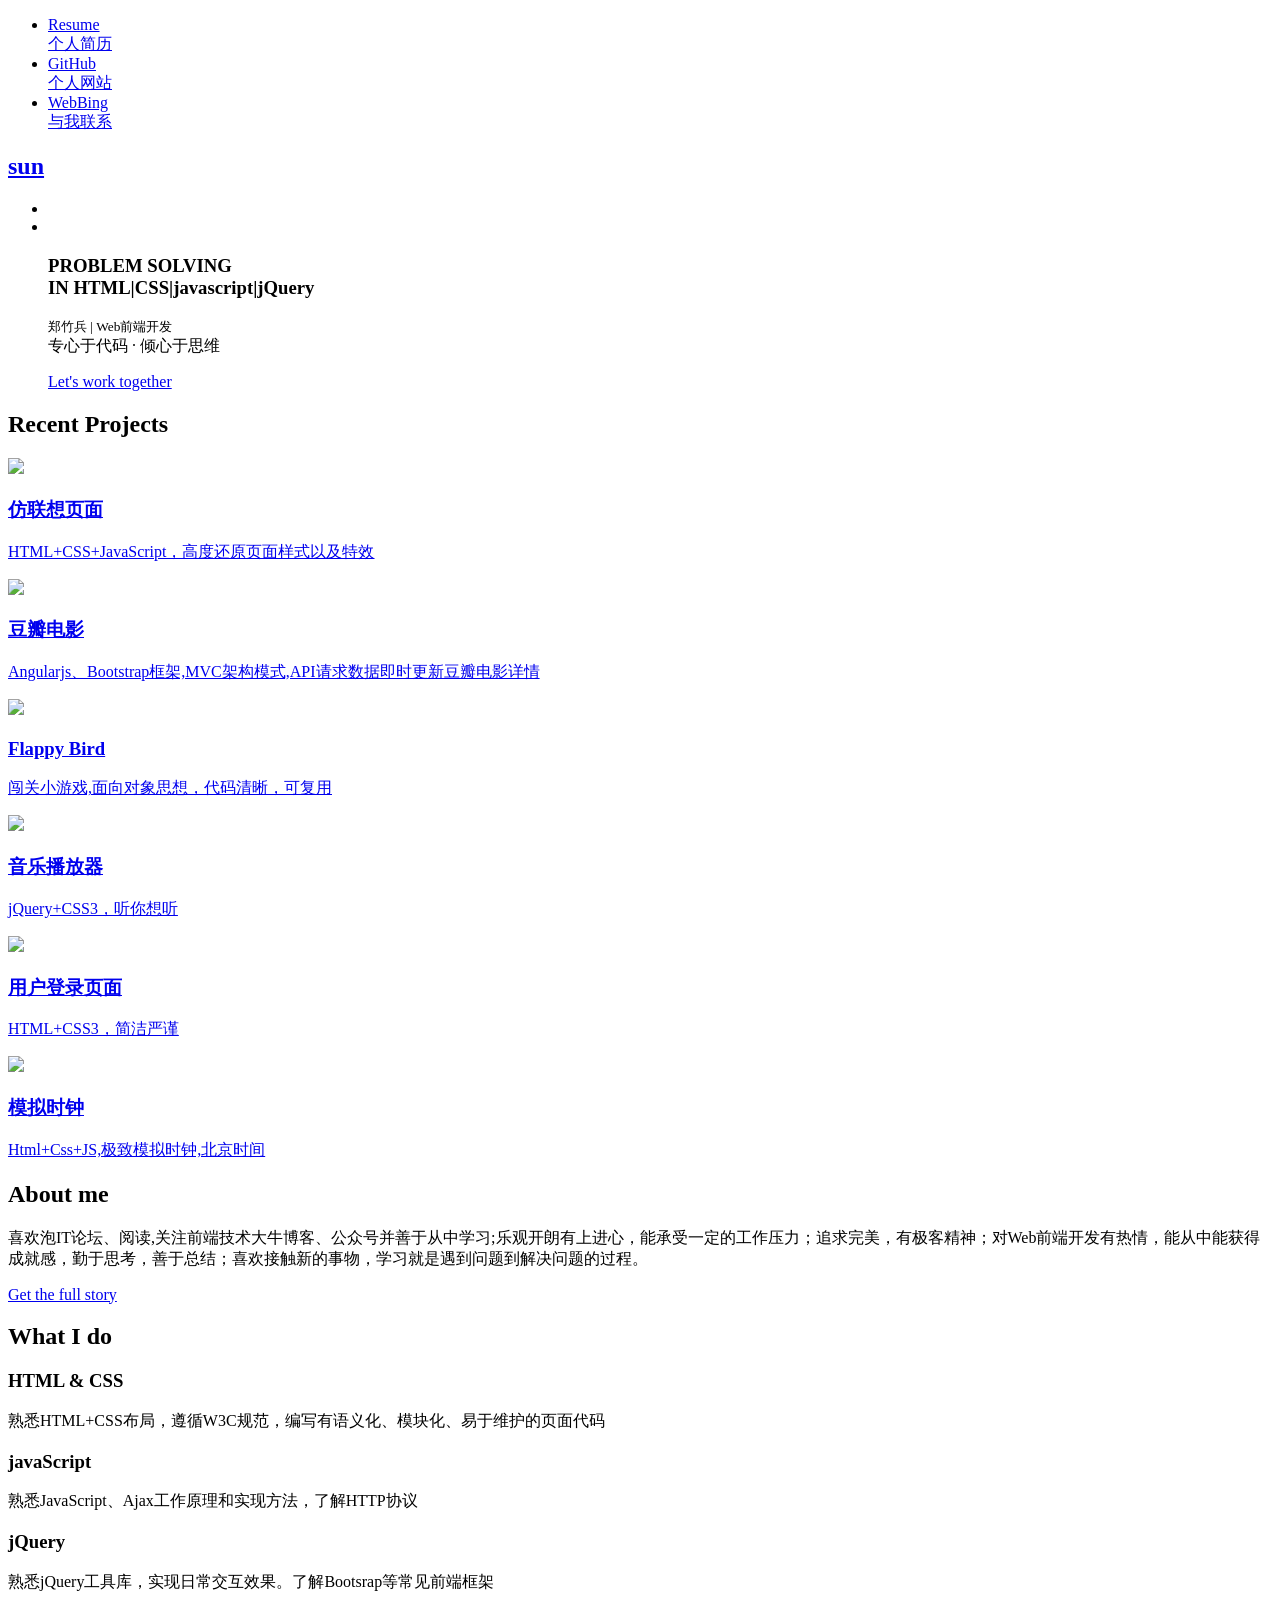
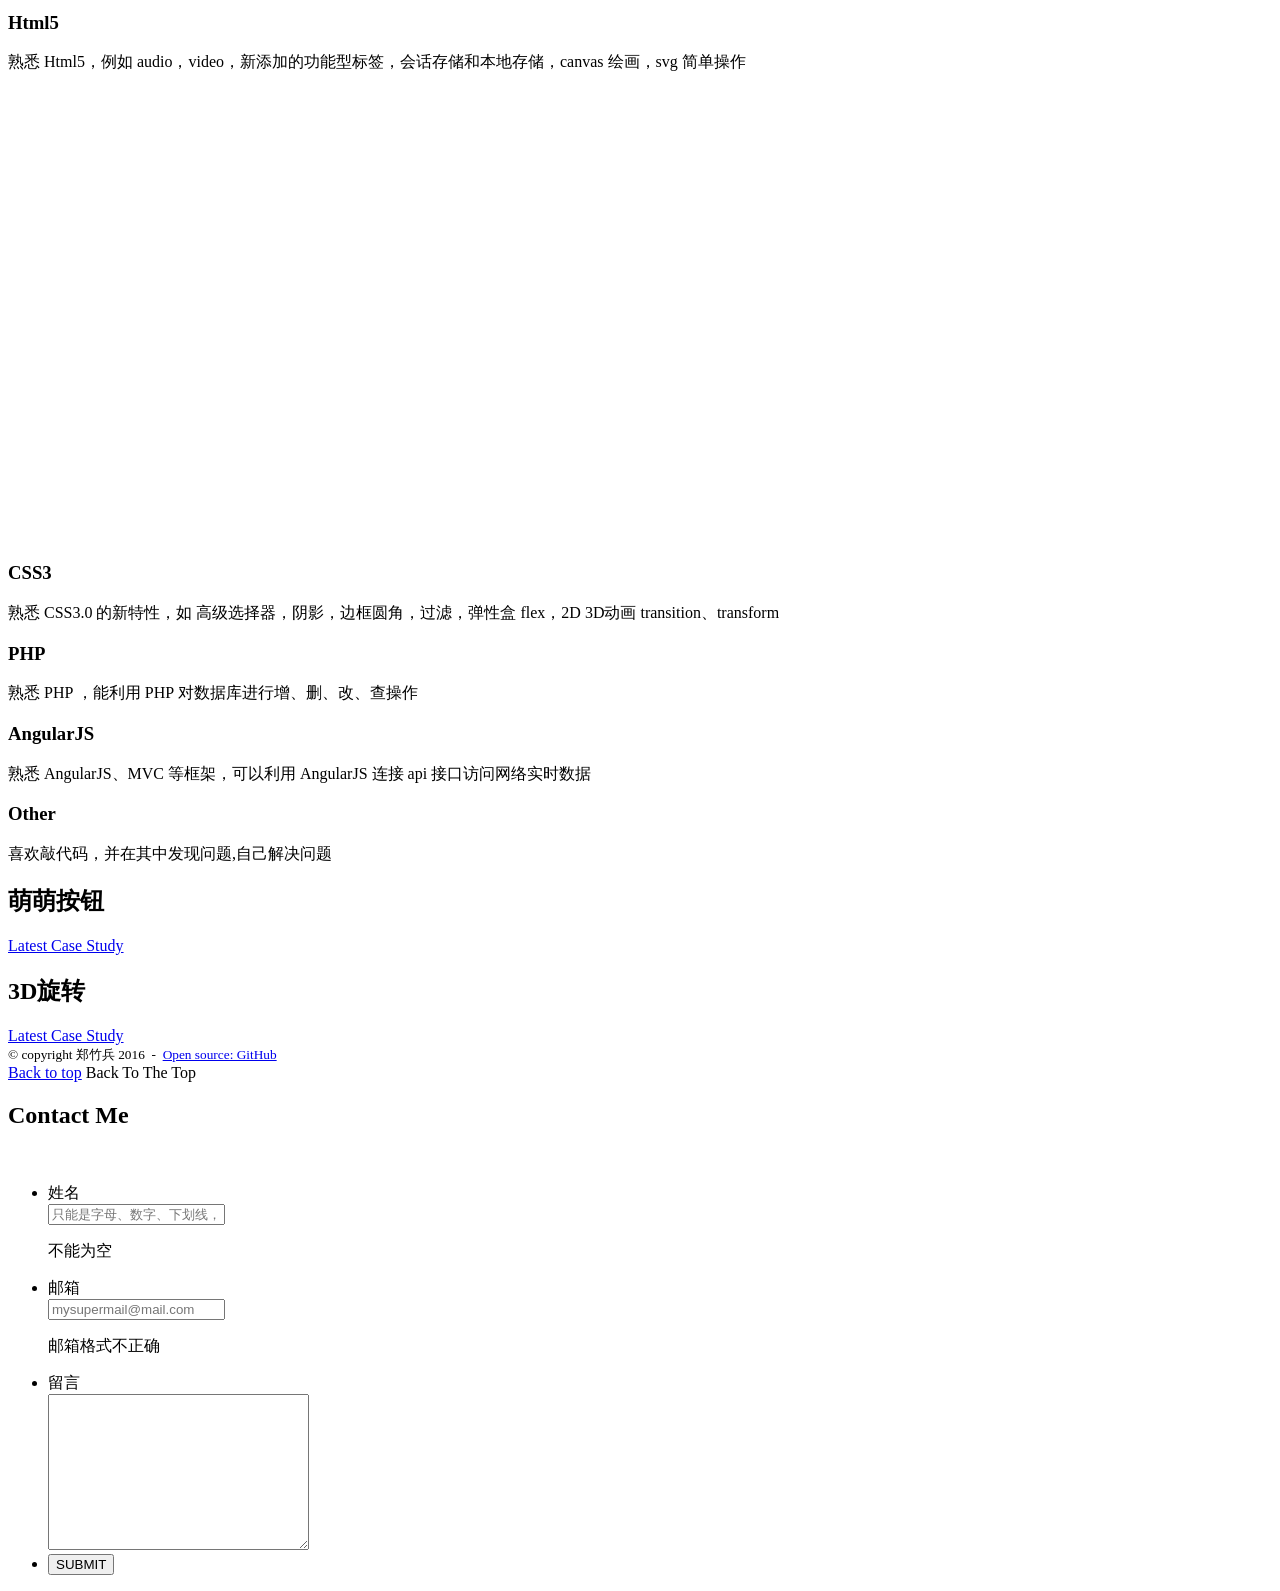
==== index.html @ d019186a "dd" ====
<!DOCTYPE html>
<html>
<head>
<meta charset="utf-8">
<meta http-equiv="X-UA-Compatible" content="IE=edge,chrome=1">
<meta name="viewport" content="width=device-width, initial-scale=1.0" />
<title>WebBing</title>
<link rel="icon" type="image/png" href="个人网页首页/images/favicon.png" />
<link rel="stylesheet" type="text/css" href="http://fonts.googleapis.com/css?family=Merriweather:400,700,300,300italic,900|Open+Sans:300italic,400italic,400,300,700)">
<link rel="stylesheet" type="text/css" href="//at.alicdn.com/t/font_1470554103_8496597.css">
<link rel="stylesheet" type="text/css" href="个人网页首页/css/reset.css">
<link rel="stylesheet" type="text/css" href="个人网页首页/css/common.css">
<link rel="stylesheet" type="text/css" href="个人网页首页/css/main.css">
<link rel="stylesheet" type="text/css" href="个人网页首页/css/wodry.css">
	<script src="个人网页首页/js/scripts/jquery-2.2.3.min.js"></script>
	<script type="text/javascript">
		$(function(){
			$(".top_ul li").mouseover(function(){
				$(this).children("div").addClass("selected");
			});
			$(".top_ul li").mouseout(function(){
				$(this).children("div").removeClass("selected");
			});
		});
	</script>
</head>
<body>
<header class="siteTop-wrapper" id="top-js">
	<nav class="clearfix">
		<ul class="top_ul">
			<li style="">
				<a href="网页简历/aresume.html" title="WebBing">Resume</a>
				<div style="">
					<a href="网页简历/aresume.html">个人简历</a>
					<img src="个人网页首页/images/k2.jpg" alt=""/>
				</div>
			</li>

			<li class="">
				<a href="https://github.com/webBing1993" title="Contact">GitHub</a>
				<div style="">
					<a href="https://github.com/webBing1993">个人网站</a>
					<img src="个人网页首页/images/k2.jpg" alt=""/>
				</div>
			</li>

			<li class="last">
				<a href="#" title="Contact">WebBing</a>
				<div style="">
					<a href="#">与我联系</a>
					<img src="个人网页首页/images/k2.jpg" alt=""/>
				</div>
			</li>
		</ul>
		<div class="control">
			<a href="#" target="_blank" class="logo buzz-out"><h1>sun</h1></a>
			<a id="nav-toggle" href="#"><span></span></a>
		</div>
	</nav>
</header>

<div class="siteHome-wrapper">
	<div style="position: relative;">
			<ul id="Change" >
				<li><img src="个人网页首页/images/banner-desktop.jpg" alt=""/></li>
				<li><img src="个人网页首页/images/banner-working.jpg" alt=""/></li>
				<section class="hero">
					<div class="wrapper clearfix">
						<article class="message">
							<h1>PROBLEM SOLVING<br>IN
			      <span class="flipup">
			          <span class="wodryRX">
			               HTML|CSS|javascript|jQuery
			          </span>
			      </span>
							</h1>
							<p><small class="name">郑竹兵 | Web前端开发</small><br/>专心于代码 · 倾心于思维</p>
							<a class="btn" href="#modal">Let's work together</a>
						</article>
					</div>
				</section>
			</ul>
	</div>
	<section class="projects" id="project">
		<div class="wrapper clearfix">
			<h2 class="ribbon">
				<span class="ribbon-content">Recent Projects</span>
			</h2>
			<article>
				<a href="仿联想商城/index.html" target="_blank">
					<img src="个人网页首页/images/1.png">
					<h3>仿联想页面</h3>
					<p>HTML+CSS+JavaScript，高度还原页面样式以及特效</p>
				</a>
			</article>
			<article>
				<a href="豆瓣电影/index.html" target="_blank" >
					<img src="个人网页首页/images/db.png">
					<h3>豆瓣电影</h3>
					<p>Angularjs、Bootstrap框架,MVC架构模式,API请求数据即时更新豆瓣电影详情</p>
				</a>		
			</article>
			<article>
				<a href="Flappy%20Bird/综合项目.html" target="_blank" >
					<img src="个人网页首页/images/4.png">
					<h3>Flappy Bird</h3>
					<p>闯关小游戏,面向对象思想，代码清晰，可复用</p>
				</a>
			</article>
			<article>
				<a href="音乐播放器/YYindex.html" target="_blank">
					<img src="个人网页首页/images/3.png">
					<h3>音乐播放器</h3>
					<p>jQuery+CSS3，听你想听</p>
				</a>
			</article>
			<article>
				<a href="登录框/login.html" target="_blank">
					<img src="个人网页首页/images/5-1.png">
					<h3>用户登录页面</h3>
					<p>HTML+CSS3，简洁严谨</p>
				</a>
			</article>
			<article>
				<a href="模拟时钟/模拟时钟.html" target="_blank">
					<img src="个人网页首页/images/5.png">
					<h3>模拟时钟</h3>
					<p>Html+Css+JS,极致模拟时钟,北京时间</p>
				</a>
			</article>
		</div>
	</section>
	<section class="bio">
		<div class="wrapper">
			<article>
				<div class="bio-content">
					<h2>About me</h2>
					<p>喜欢泡IT论坛、阅读,关注前端技术大牛博客、公众号并善于从中学习;乐观开朗有上进心，能承受一定的工作压力；追求完美，有极客精神；对Web前端开发有热情，能从中能获得成就感，勤于思考，善于总结；喜欢接触新的事物，学习就是遇到问题到解决问题的过程。</p>
					<a class="btn" href="网页简历/aresume.html" target="_blank">Get the full story</a>
				</div>
			</article>
		</div>
	</section>
	<section class="skillSet">
		<div class="wrapper">
			<div class="skillSet-inner clearfix">
				<h2 class="ribbon">
					<span class="ribbon-content">What I do</span>
				</h2>
				<article class="skill">
					<h3>HTML & CSS</h3>
					<p>熟悉HTML+CSS布局，遵循W3C规范，编写有语义化、模块化、易于维护的页面代码</p>
				</article>
				<article class="skill">
					<h3>javaScript</h3>
					<p>熟悉JavaScript、Ajax工作原理和实现方法，了解HTTP协议</p>
				</article>
				<article class="skill">
					<h3>jQuery</h3>
					<p>熟悉jQuery工具库，实现日常交互效果。了解Bootsrap等常见前端框架</p>
				</article>
				<article class="skill">
					<h3>Html5</h3>
					<p>熟悉 Html5，例如 audio，video，新添加的功能型标签，会话存储和本地存储，canvas 绘画，svg 简单操作</p>
				</article>
				<article style="height: 20px;margin-top: 450px"></article>
				<article class="skill">
					<h3>CSS3</h3>
					<p>熟悉 CSS3.0 的新特性，如 高级选择器，阴影，边框圆角，过滤，弹性盒 flex，2D 3D动画 transition、transform </p>
				</article>
				<article class="skill">
					<h3>PHP</h3>
					<p>熟悉 PHP ，能利用 PHP 对数据库进行增、删、改、查操作</p>
				</article>
				<article class="skill">
					<h3>AngularJS</h3>
					<p>熟悉 AngularJS、MVC 等框架，可以利用 AngularJS 连接 api 接口访问网络实时数据</p>
				</article>
				<article class="skill">
					<h3>Other</h3>
					<p>喜欢敲代码，并在其中发现问题,自己解决问题</p>
				</article>
			</div>
		</div>
	</section>
	<section class="latest">
		<div class="wrapper clearfix">
			<article class="blo">
				<div class="latest-content">
					<h2>萌萌按钮</h2>
					<a class=btn href="哔哩哔哩菜单按钮/index.html" target="_blank">Latest Case Study</a>
				</div>
			</article>
			<article class="foundry">
				<div class="latest-content">
					<h2>3D旋转</h2>
					<a class=btn href="3D旋转/3D旋转.html" target="_blank">Latest Case Study</a>
				</div>
			</article>
		</div>
	</section>
	<footer>
		<div class="wrapper">
			<div class="soc clearfix">
				<a class="github" target="_blank" href="#">
					<span class="per-iconfont icon-github" ></span>
				</a>
				<a class="shu" href="#" target="_blank"><span class="per-iconfont icon-shu"></span></a>
				<a class="email" href="#" target="_blank"><span class="per-iconfont icon-email"></span></a>
			</div>
			<small>
				© copyright 郑竹兵 2016 &nbsp;-&nbsp;
				<a href="#" target="_blank">Open source: GitHub </a>
			</small>
		</div>
	</footer>
	<div class="sub-footer tooltip-top" data-tooltip="Back to the Top">
    	<a href="#" class="back-to-top gotop-js">Back to top</a>
   		<span class="tip">Back To The Top</span>
  </div>
</div>

<script src="个人网页首页/js/scripts/jquery-2.2.3.min.js"></script>
<div class="modal-dialog" id="modal">
  <div class="cover"></div>
  <div class="modal-content">
    <div class="modal-head">
      <div class="close"></div>
      <h2 class="ribbon">
		 <span class="ribbon-content">Contact Me</span>
	  </h2>
      <img src="http://www.jesseshowalter.com/assets/images/icon-email.svg" alt="">
    </div>
    <div class="form-content">
      <form action="">
        <ul>
        <li class=heighterror>  
          <lable class=title for=name>姓名</lable>
          <div>
            <input type="text" class="panel" id=name name=name placeholder="只能是字母、数字、下划线，3-10个字符">
          </div>
          <p class="error">不能为空</p>
          </li>
       <li> 
          <lable class=title for=name>邮箱</lable>
          <div>
            <input type="password" class="panel" id=password name="password" placeholder="mysupermail@mail.com">
          </div>
          <p class="error">邮箱格式不正确</p>
       </li>
       <li>
        <lable class=title for=conment>留言</lable>
        <div>
          <textarea name="conment" class="panel" id="conment"  cols="30" rows="10"></textarea>
       </div>
       </li>
       <li>
        <input type="submit" class=formbtn value="SUBMIT">
       </li>
       </ul>
      </form>
  	</div>
  </div>
</div>
<script src="个人网页首页/js/wodry.js"></script>
<script src="个人网页首页/js/main.js"></script>

<script>
	$(function () {
		var liItems = $("#Change").children();
		var liLen = liItems.length;
		var count = 0;
		var Atimer = null;

//          定义图片切换函数(即改变透明度)
		function showImages(index){
			for(var i = 0; i < liLen - 1; i++){
				liItems[i].style.zIndex = 100 - i;
				liItems[i].style.opacity = '0';
			}
			liItems[index].style.zIndex = 100;
			liItems[index].style.opacity = '1';
		}
		showImages(0);
//          定义自动轮播函数
		function autoplay(){
			if(count % 2 == 0){
				count = 0;
			}
			showImages(count);
			count++;
		}
		Atimer = setInterval(autoplay, 3000);
	})
</script>
<script>
	/*------navShow------*/
	$.goNavShow($('#top-js'))
	/*------文字翻转------*/
	$('.wodryRX').wodry({
	    animation: 'rotateX',
	    delay: 1500,
	    animationDuration: 800
	});
</script>
</body>
</html>
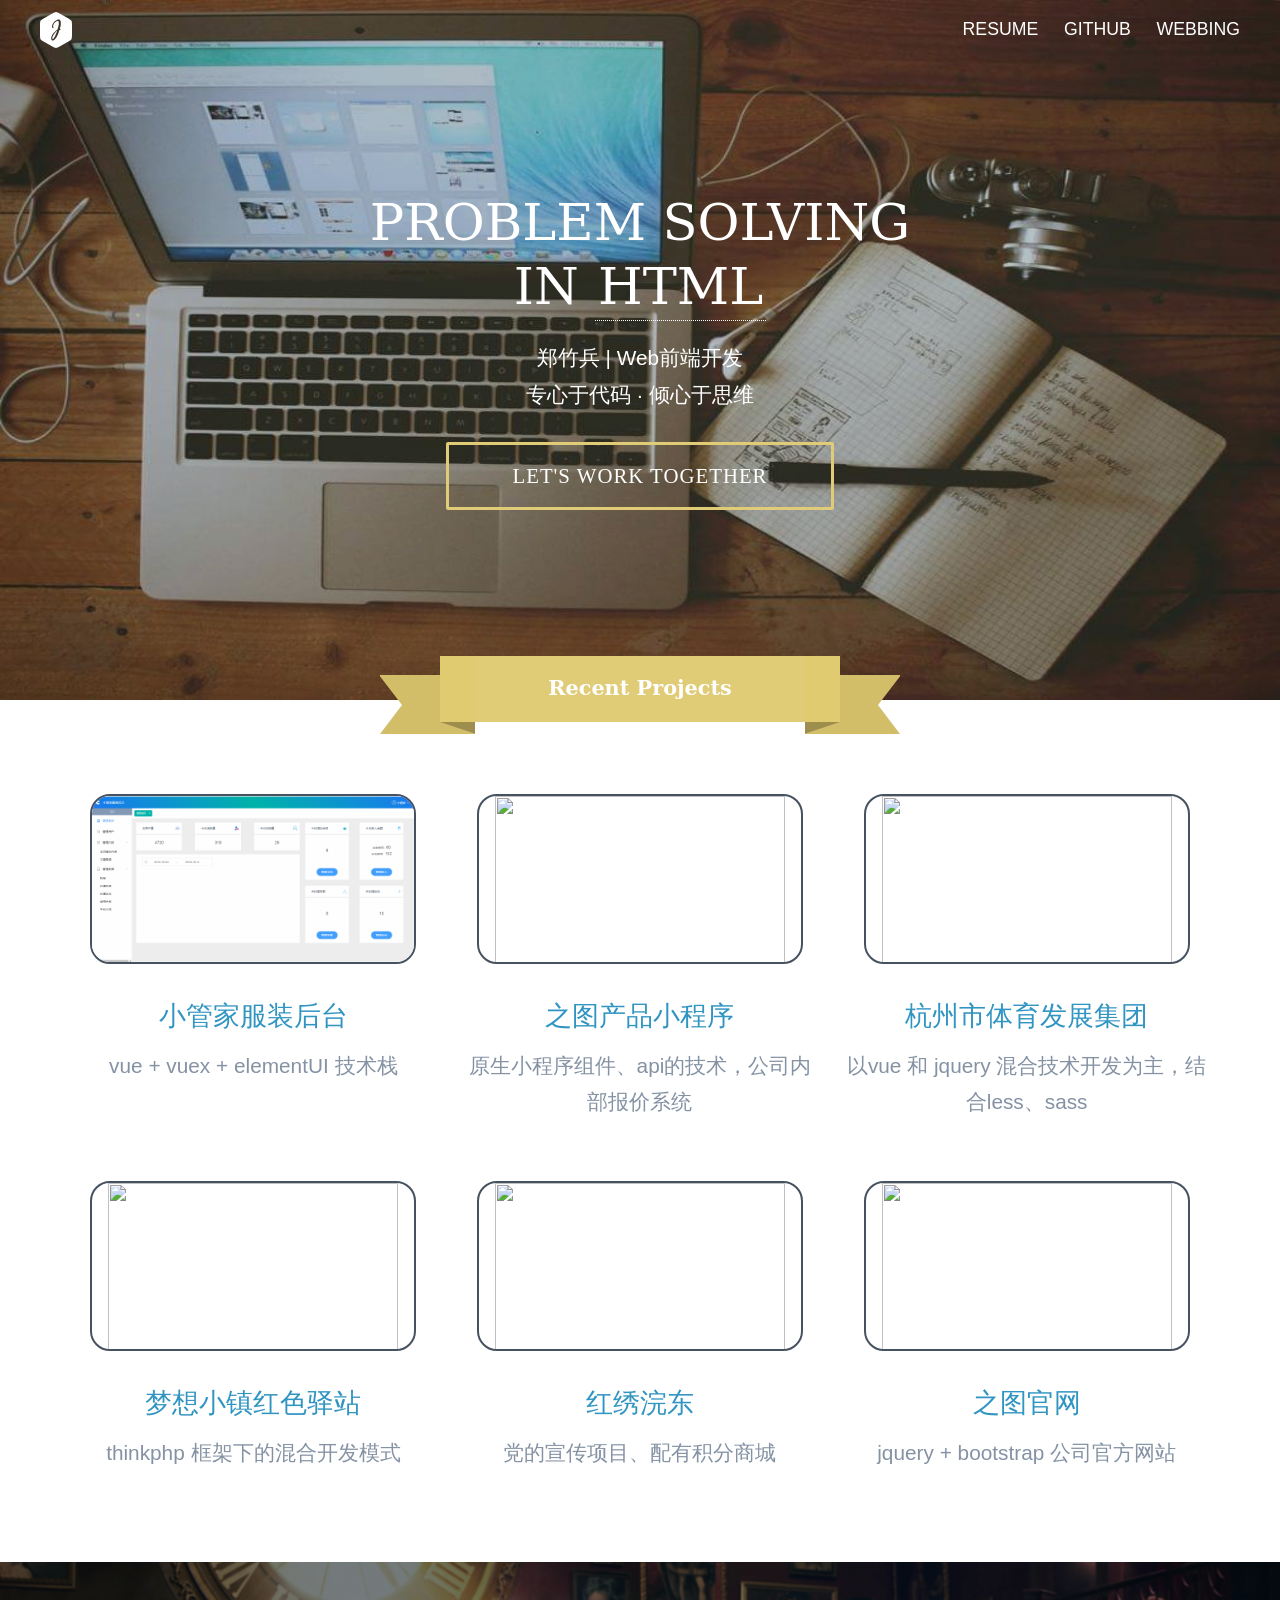
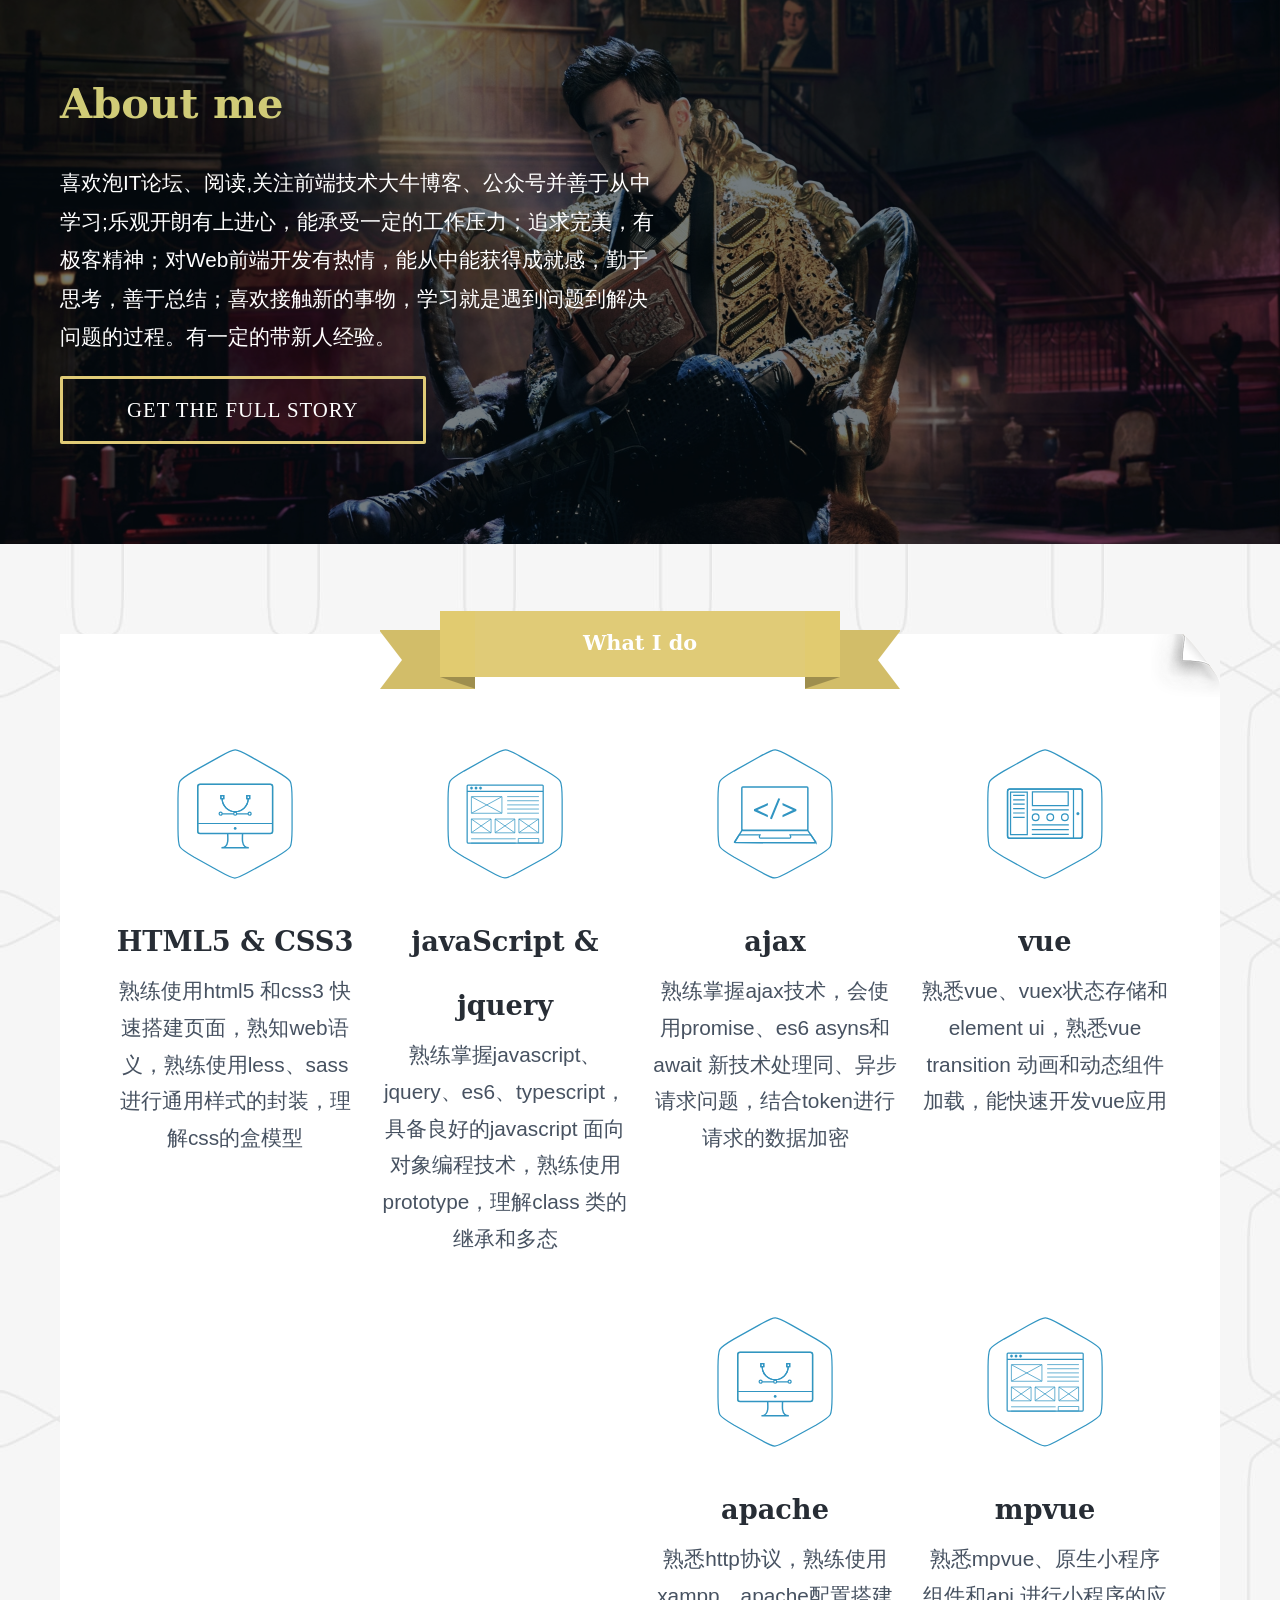
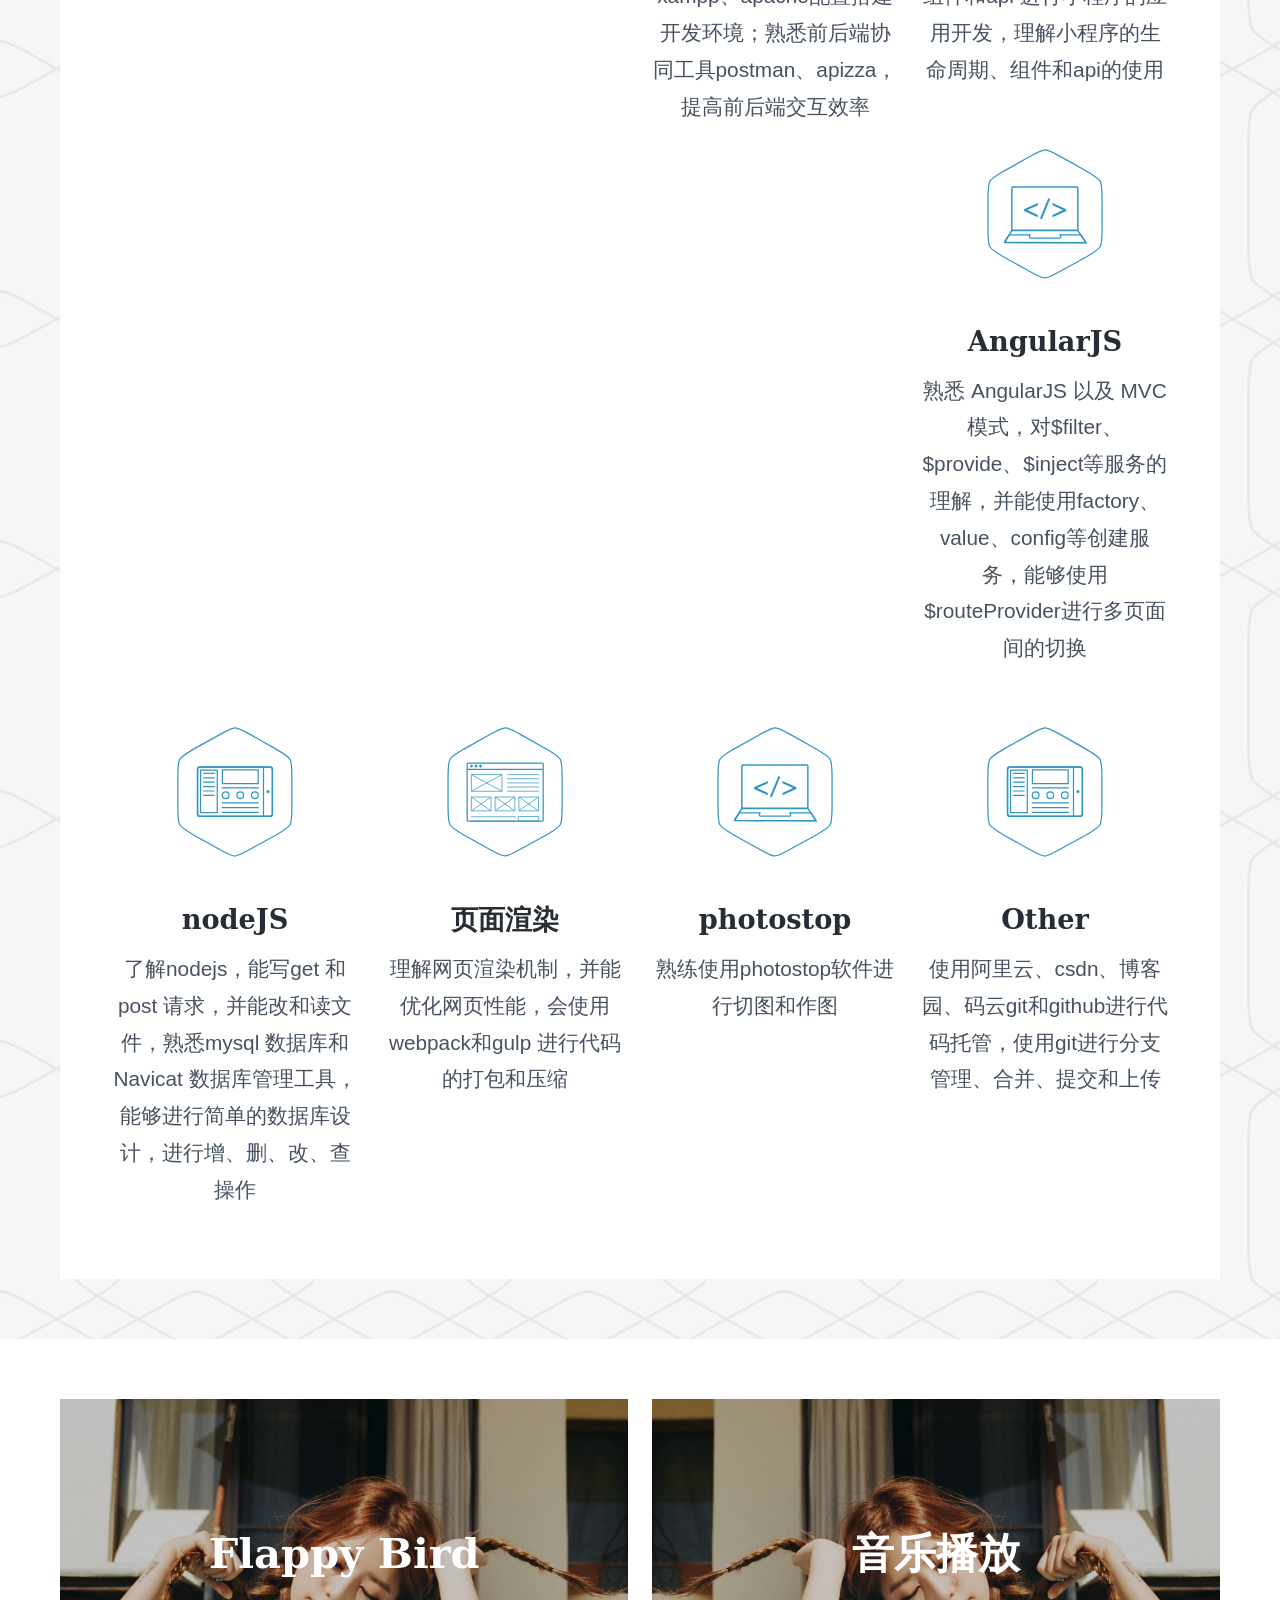
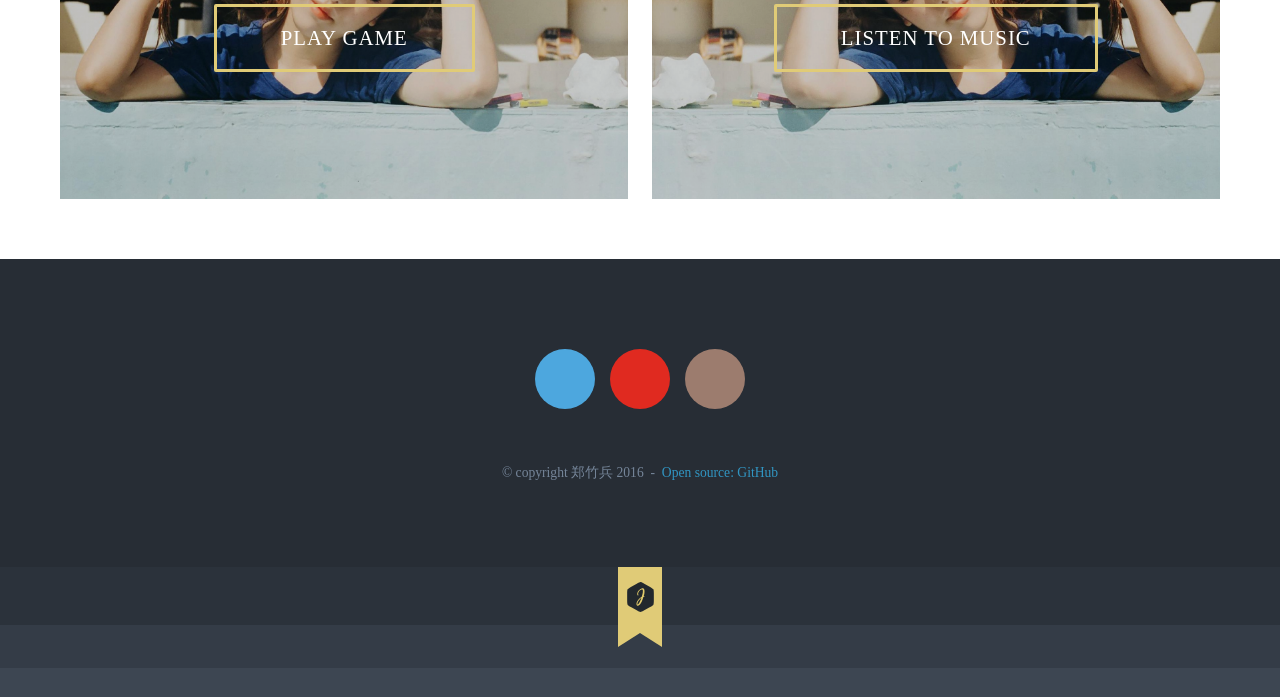
==== commit 751600f2: "修改" ====
--- a/index.html
+++ b/index.html
@@ -87,45 +87,45 @@
 				<span class="ribbon-content">Recent Projects</span>
 			</h2>
 			<article>
-				<a href="仿联想商城/index.html" target="_blank">
+				<a href="https://so-what.cc/bms/" target="_blank">
 					<img src="个人网页首页/images/1.png">
-					<h3>仿联想页面</h3>
-					<p>HTML+CSS+JavaScript，高度还原页面样式以及特效</p>
-				</a>
-			</article>
-			<article>
-				<a href="豆瓣电影/index.html" target="_blank" >
-					<img src="个人网页首页/images/db.png">
-					<h3>豆瓣电影</h3>
-					<p>Angularjs、Bootstrap框架,MVC架构模式,API请求数据即时更新豆瓣电影详情</p>
+					<h3>小管家服装后台</h3>
+					<p>vue + vuex + elementUI 技术栈</p>
+				</a>
+			</article>
+			<article>
+				<a href="javascript:;" target="_blank" >
+					<img src="个人网页首页/images/2.jpg">
+					<h3>之图产品小程序</h3>
+					<p>原生小程序组件、api的技术，公司内部报价系统</p>
 				</a>		
 			</article>
 			<article>
-				<a href="Flappy%20Bird/综合项目.html" target="_blank" >
-					<img src="个人网页首页/images/4.png">
-					<h3>Flappy Bird</h3>
-					<p>闯关小游戏,面向对象思想，代码清晰，可复用</p>
-				</a>
-			</article>
-			<article>
-				<a href="音乐播放器/YYindex.html" target="_blank">
-					<img src="个人网页首页/images/3.png">
-					<h3>音乐播放器</h3>
-					<p>jQuery+CSS3，听你想听</p>
-				</a>
-			</article>
-			<article>
-				<a href="登录框/login.html" target="_blank">
-					<img src="个人网页首页/images/5-1.png">
-					<h3>用户登录页面</h3>
-					<p>HTML+CSS3，简洁严谨</p>
-				</a>
-			</article>
-			<article>
-				<a href="模拟时钟/模拟时钟.html" target="_blank">
-					<img src="个人网页首页/images/5.png">
-					<h3>模拟时钟</h3>
-					<p>Html+Css+JS,极致模拟时钟,北京时间</p>
+				<a href="http://swim.0571ztnet.com/home/visitor/index" target="_blank" >
+					<img src="个人网页首页/images/3.jpg">
+					<h3>杭州市体育发展集团</h3>
+					<p>以vue 和 jquery 混合技术开发为主，结合less、sass</p>
+				</a>
+			</article>
+			<article>
+				<a href="http://mxxz.0571ztnet.com/home/verify/memberslogin.html" target="_blank">
+					<img src="个人网页首页/images/4.jpg">
+					<h3>梦想小镇红色驿站</h3>
+					<p>thinkphp 框架下的混合开发模式</p>
+				</a>
+			</article>
+			<article>
+				<a href="http://zjhx.0571ztnet.com/home/index/index2" target="_blank">
+					<img src="个人网页首页/images/5.jpg">
+					<h3>红绣浣东</h3>
+					<p>党的宣传项目、配有积分商城</p>
+				</a>
+			</article>
+			<article>
+				<a href="http://www.0571ztnet.com/" target="_blank">
+					<img src="个人网页首页/images/6.jpg">
+					<h3>之图官网</h3>
+					<p>jquery + bootstrap 公司官方网站</p>
 				</a>
 			</article>
 		</div>
@@ -135,7 +135,7 @@
 			<article>
 				<div class="bio-content">
 					<h2>About me</h2>
-					<p>喜欢泡IT论坛、阅读,关注前端技术大牛博客、公众号并善于从中学习;乐观开朗有上进心，能承受一定的工作压力；追求完美，有极客精神；对Web前端开发有热情，能从中能获得成就感，勤于思考，善于总结；喜欢接触新的事物，学习就是遇到问题到解决问题的过程。</p>
+					<p>喜欢泡IT论坛、阅读,关注前端技术大牛博客、公众号并善于从中学习;乐观开朗有上进心，能承受一定的工作压力；追求完美，有极客精神；对Web前端开发有热情，能从中能获得成就感，勤于思考，善于总结；喜欢接触新的事物，学习就是遇到问题到解决问题的过程。有一定的带新人经验。</p>
 					<a class="btn" href="网页简历/aresume.html" target="_blank">Get the full story</a>
 				</div>
 			</article>
@@ -148,37 +148,50 @@
 					<span class="ribbon-content">What I do</span>
 				</h2>
 				<article class="skill">
-					<h3>HTML & CSS</h3>
-					<p>熟悉HTML+CSS布局，遵循W3C规范，编写有语义化、模块化、易于维护的页面代码</p>
-				</article>
-				<article class="skill">
-					<h3>javaScript</h3>
-					<p>熟悉JavaScript、Ajax工作原理和实现方法，了解HTTP协议</p>
-				</article>
-				<article class="skill">
-					<h3>jQuery</h3>
-					<p>熟悉jQuery工具库，实现日常交互效果。了解Bootsrap等常见前端框架</p>
-				</article>
-				<article class="skill">
-					<h3>Html5</h3>
-					<p>熟悉 Html5，例如 audio，video，新添加的功能型标签，会话存储和本地存储，canvas 绘画，svg 简单操作</p>
-				</article>
-				<article style="height: 20px;margin-top: 450px"></article>
-				<article class="skill">
-					<h3>CSS3</h3>
-					<p>熟悉 CSS3.0 的新特性，如 高级选择器，阴影，边框圆角，过滤，弹性盒 flex，2D 3D动画 transition、transform </p>
-				</article>
-				<article class="skill">
-					<h3>PHP</h3>
-					<p>熟悉 PHP ，能利用 PHP 对数据库进行增、删、改、查操作</p>
+					<h3>HTML5 & CSS3</h3>
+					<p>熟练使用html5 和css3 快速搭建页面，熟知web语义，熟练使用less、sass进行通用样式的封装，理解css的盒模型</p>
+				</article>
+				<article class="skill">
+					<h3>javaScript & jquery</h3>
+					<p>熟练掌握javascript、jquery、es6、typescript，具备良好的javascript 面向对象编程技术，熟练使用prototype，理解class 类的继承和多态</p>
+				</article>
+				<article class="skill">
+					<h3>ajax</h3>
+					<p>熟练掌握ajax技术，会使用promise、es6 asyns和await 新技术处理同、异步请求问题，结合token进行请求的数据加密</p>
+				</article>
+				<article class="skill">
+					<h3>vue</h3>
+					<p>熟悉vue、vuex状态存储和element ui，熟悉vue transition 动画和动态组件加载，能快速开发vue应用</p>
+				</article>
+				<article style="height: 20px;margin-top: 590px"></article>
+				<article class="skill">
+					<h3>apache</h3>
+					<p>熟悉http协议，熟练使用xampp、apache配置搭建开发环境；熟悉前后端协同工具postman、apizza，提高前后端交互效率</p>
+				</article>
+				<article class="skill">
+					<h3>mpvue</h3>
+					<p>熟悉mpvue、原生小程序组件和api 进行小程序的应用开发，理解小程序的生命周期、组件和api的使用</p>
 				</article>
 				<article class="skill">
 					<h3>AngularJS</h3>
-					<p>熟悉 AngularJS、MVC 等框架，可以利用 AngularJS 连接 api 接口访问网络实时数据</p>
+					<p>熟悉 AngularJS 以及 MVC 模式，对$filter、$provide、$inject等服务的理解，并能使用factory、value、config等创建服务，能够使用$routeProvider进行多页面间的切换</p>
+				</article>
+				<article class="skill">
+					<h3>nodeJS</h3>
+					<p>了解nodejs，能写get 和 post 请求，并能改和读文件，熟悉mysql 数据库和Navicat 数据库管理工具，能够进行简单的数据库设计，进行增、删、改、查操作</p>
+				</article>
+				<article style="height: 20px;margin-top: 590px"></article>
+				<article class="skill">
+					<h3>页面渲染</h3>
+					<p>理解网页渲染机制，并能优化网页性能，会使用webpack和gulp 进行代码的打包和压缩</p>
+				</article>
+				<article class="skill">
+					<h3>photostop</h3>
+					<p>熟练使用photostop软件进行切图和作图</p>
 				</article>
 				<article class="skill">
 					<h3>Other</h3>
-					<p>喜欢敲代码，并在其中发现问题,自己解决问题</p>
+					<p>使用阿里云、csdn、博客园、码云git和github进行代码托管，使用git进行分支管理、合并、提交和上传</p>
 				</article>
 			</div>
 		</div>
@@ -187,14 +200,14 @@
 		<div class="wrapper clearfix">
 			<article class="blo">
 				<div class="latest-content">
-					<h2>萌萌按钮</h2>
-					<a class=btn href="哔哩哔哩菜单按钮/index.html" target="_blank">Latest Case Study</a>
+					<h2>Flappy Bird</h2>
+					<a class=btn href="Flappy%20Bird/综合项目.html" target="_blank">Play Game</a>
 				</div>
 			</article>
 			<article class="foundry">
 				<div class="latest-content">
-					<h2>3D旋转</h2>
-					<a class=btn href="3D旋转/3D旋转.html" target="_blank">Latest Case Study</a>
+					<h2>音乐播放</h2>
+					<a class=btn href="音乐播放器/YYindex.html" target="_blank">Listen to music</a>
 				</div>
 			</article>
 		</div>
--- a/个人网页首页/css/common.css
+++ b/个人网页首页/css/common.css
@@ -0,0 +1,76 @@
+@charset "UTF-8";
+html{
+	font-size: 100%;
+}
+.wrapper{
+	max-width: 1300px;
+	padding: 60px;
+	margin: 0 auto;	
+}
+html .btn{
+	border: 3px solid #E0CB77;
+	font-size: inherit;
+	padding: 1.2rem 4rem;
+	text-align: center;
+	font-weight: 100;
+	color: #fff;
+	text-transform: uppercase;
+	letter-spacing: 1px;
+	border-radius: 2px;
+	display: inline-block;
+	position: relative;
+	transition: all .1s ease-in-out;
+}
+html .btn:hover{
+	background: #e5d38c;
+    color: #86711f;
+}
+.ribbon{
+	width: 70%;
+	max-width: 400px;
+	min-height: 66px;
+	position: relative;
+	text-align: center;
+	line-height: 4rem;
+	margin: -3em auto 2em;
+	color: #fff;
+	background-color: #E0CB77;
+	font-size: 1em;
+	z-index: 222;
+}
+.ribbon:before{
+	position: absolute;
+	content: '';
+	top: 0;
+	left: -60px;
+	border-bottom: 0;
+	width: 95px;
+	height: 78px;
+	background: url(../images/ribbonTail.png) no-repeat;
+}
+.ribbon:after{
+	position: absolute;
+	content: '';
+	top: 0;
+	right: -60px;
+	border-bottom: 0;
+	width: 95px;
+	height: 78px;
+	background: url(../images/ribbonTail.png) no-repeat;
+	transform: scaleX(-1);
+}
+p{
+	margin: 1.2rem 0;
+	line-height: 2.3rem;
+	font-family: "Open Sans",sans-serif;
+}
+h2{
+	font-size: 2.6rem;
+}
+h3{
+	font-size: 1.7rem;
+}
+::selection{
+	color: #fff;
+	background-color: #e9daa0;
+}
--- a/个人网页首页/css/main.css
+++ b/个人网页首页/css/main.css
@@ -0,0 +1,762 @@
+@charset "UTF-8";
+/**====header====**/
+header.siteTop-wrapper{
+	background: transparent;
+	position: fixed;
+	top: 0;
+	left: 0;
+	right: 0;
+	width: 100%;
+	transition: all .3s ease-in-out;
+	z-index: 1000;
+}
+.visible{
+	background: rgba(0,0,0,.6) !important;
+}
+nav{
+	font-family: "Open Sans",sans-serif;
+    font-weight: 100;
+	line-height: 3.5rem;
+	padding: 0 40px;
+	transition: all .3s ease-in-out;
+}
+nav ul>li{
+	display: inline;
+	position: relative;
+}
+nav ul li div{
+	position: absolute;
+	width: 250px;
+	height: 150px;
+	background-color: #475261;
+	opacity: 0.75;
+	top: 43px;
+	right: 0;
+	display: none;
+}
+.selected{
+	display: block;
+}
+nav ul li div img{
+	border-radius:10px;width: 100%;height: 100%;
+}
+nav ul{
+	float: right;
+}
+nav ul>li a{
+	color: #fff;
+	font-size: .85em;
+	text-transform: uppercase;
+	padding: 20px 0 20px 20px;
+}
+nav ul>li a:hover{
+	color: #E0CB77;
+}
+header nav h1{
+	width: 36px;
+	height: 36px;
+	margin: 12px 0;
+	float: left;
+	text-indent: -9999px;
+	background: url(../images/logo-freda-white.svg) 0 0/contain no-repeat;
+	transition: all .3s ease-in-out;
+}
+@media (max-width: 867px){
+	nav{
+	    line-height: 1rem;
+	    height: auto;
+	    border-bottom: 0;
+	    padding: 0;
+	}
+	header nav h1{
+		width: 30px;
+		height: 30px;
+		margin: 5px 0;
+	}
+	nav ul{
+	    width: 100%;
+	    display: none;
+	    height: auto;
+	}
+	nav ul>li a{
+	    display: block;
+	    position: relative;
+	    width: 100%;
+	    padding: 20px 0;
+	    text-align: left;
+	    text-indent: 25px;
+	    background: #1c2126;
+	    border-bottom: 1px solid #272d35;
+	    transition: all .1s ease-in-out;
+	}
+	.control{
+	  padding: 1px 7px;
+	  position: relative;
+	  overflow: hidden;
+	}
+	.control #nav-toggle{
+	   position: relative;
+	   float: right;
+	}
+	#nav-toggle span{
+	  right: 10px;
+	  top: 18px;
+	} 
+	#nav-toggle span:before,
+	#nav-toggle span:after,
+	#nav-toggle span{
+	  position: absolute;
+	  width: 25px;
+	  height: 4px;
+	  background: #fff;
+	  border-radius: 1px;
+	  cursor: pointer;
+	}
+	.control #nav-toggle.active span {
+	    background-color: transparent;
+	}
+	.control #nav-toggle span,
+	.control #nav-toggle span:after, 
+	.control #nav-toggle span:before {
+	    transition: all 500ms ease-in-out;
+	}
+	#nav-toggle span:before,
+	#nav-toggle span:after{
+	  content: '';
+	}
+	#nav-toggle span:before{
+	  top: -8px;
+	}
+	#nav-toggle span:after{
+	  bottom: -8px;
+	}
+	#nav-toggle.active span{
+	  background: transparent;
+	}
+	#nav-toggle.active span:before{
+	  transform: rotate(45deg)
+	}
+	#nav-toggle.active span:after{
+	  transform: rotate(-45deg);
+	}
+	#nav-toggle.active span:before,
+	#nav-toggle.active span:after{
+	  top: 0;
+	}
+}
+@keyframes buzz-out{
+	10%{
+		-webkit-transform:translateX(3px) rotate(2deg);
+		transform:translateX(3px) rotate(2deg)
+		}
+	20%{
+		-webkit-transform:translateX(-3px) rotate(-2deg);
+		transform:translateX(-3px) rotate(-2deg)
+		}
+	30%{
+		-webkit-transform:translateX(3px) rotate(2deg);
+		transform:translateX(3px) rotate(2deg)
+		}
+	40%{
+		-webkit-transform:translateX(-3px) rotate(-2deg);
+		transform:translateX(-3px) rotate(-2deg)
+		}
+	50%{
+		-webkit-transform:translateX(2px) rotate(1deg);
+		transform:translateX(2px) rotate(1deg)
+		}
+	60%{
+		-webkit-transform:translateX(-2px) rotate(-1deg);
+		transform:translateX(-2px) rotate(-1deg)
+	}
+	70%{
+		-webkit-transform:translateX(2px) rotate(1deg);
+		transform:translateX(2px) rotate(1deg)
+	}
+	80%{
+		-webkit-transform:translateX(-2px) rotate(-1deg);
+		transform:translateX(-2px) rotate(-1deg)
+	}
+	90%{
+		-webkit-transform:translateX(1px) rotate(0);
+		transform:translateX(1px) rotate(0)
+	}
+	100%{
+		-webkit-transform:translateX(-1px) rotate(0);
+		transform:translateX(-1px) rotate(0)
+	}
+}
+.buzz-out{
+	display: inline-block;
+	transform: translateZ(0);
+	box-shadow: 0 0 1px transparent;
+	float: left;
+}
+.buzz-out:hover{
+    animation-name: buzz-out;
+    animation-duration: .75s;
+    animation-timing-function: linear;
+    animation-iteration-count: 1;
+}
+/**====hero====**/
+.siteHome-wrapper #Change .hero{
+	/*background: url(../images/banner-desktop.jpg) center/cover no-repeat;*/
+	z-index: 200 !important;
+	width: 100%;
+	height: 700px;
+	position: relative;
+	text-align: center;
+	display: flex;
+	justify-content: center;
+	align-items: center;
+}
+.siteHome-wrapper #Change li{
+	transition: all 3s linear;
+}
+.siteHome-wrapper #Change li img{
+	width: 100%;
+	height: 700px;
+	position: absolute;
+	top: 0;
+}
+.siteHome-wrapper .hero:after{
+	position: absolute;
+	top: 0;
+	left: 0;
+	right: 0;
+	bottom: 0;
+	content: '';
+	background: rgba(2,15,23,.25);
+	width: 100%;
+	height: auto;
+	z-index: -1;
+}
+.siteHome-wrapper .hero .message{
+	width: 100%;
+	margin: 0 auto;
+}
+.siteHome-wrapper .hero .message h1{
+	color: #fff;
+	font-size: 3.2rem;
+	text-transform: uppercase;
+	font-weight: 100;
+}
+.siteHome-wrapper .hero .message p{
+	color: #fff;
+}
+.hero .message .btn{
+	margin-top: 0.6rem;
+}
+@media (max-width: 867px){
+	.wrapper{
+		padding: 20px;
+	}
+}
+@media (max-width: 867px){
+	.hero{
+		height: 500px;
+	}
+	.siteHome-wrapper .hero .message{
+		width: 95%;
+	}
+	.siteHome-wrapper .hero .message h1{
+		line-height: 3.5rem;
+		font-size: 2.6rem;
+	}
+	.hero .message .btn{
+		font-size: 80%;
+		padding: 1rem 3rem;
+	}
+}
+@media (max-width: 500px){
+	.siteHome-wrapper .hero .message p{
+		display: none;
+	}
+}
+@media (max-width: 500px){
+	html{
+		font-size: 80%;
+	}
+}
+@media (max-width: 867px){
+	html{
+		font-size: 90%;
+	}
+}
+/**====projects====**/
+.siteHome-wrapper .projects{
+	position: relative;
+}
+.siteHome-wrapper .projects h2.ribbon{
+	margin-top: -5em;
+}
+.siteHome-wrapper  .projects article{
+	display: inline;
+	float: left;
+	width: 31.25%;
+	padding: 30px 0;
+	margin: 0 1.04167%;
+	text-align: center;
+	transition: all .3s ease-in-out;
+}
+.siteHome-wrapper .projects article img{
+	max-width: 403px;
+	width: 90%;
+	height: 170px;
+	border: 2px solid #475261;
+	border-radius: 20px;
+}
+.siteHome-wrapper .projects article h3{
+	margin-top: 20px;
+	color: #3195C2;
+	font-weight: 300;
+	transition: all .3s ease-in-out;
+}
+.siteHome-wrapper .projects article p{
+	margin: 0;
+}
+.siteHome-wrapper .projects article a{
+	color: #8492a4;
+}
+.siteHome-wrapper .projects article:hover h3{
+	color: #E0CB77;
+}
+article h3.select{
+	color: #E0CB77!important;
+}
+article.dim{
+	opacity: 0.7;
+}
+@media (max-width: 867px){
+	.siteHome-wrapper .projects h2.ribbon{
+		margin-top: -3em;
+	}
+}
+@media (max-width: 500px){
+	.siteHome-wrapper  .projects article{
+		width: 97.91667%;
+	}
+}
+@media (min-width: 500px) and (max-width: 1100px){
+	.siteHome-wrapper  .projects article{
+		width: 47.91667%;
+	}
+}
+/**====bio====**/
+.siteHome-wrapper .bio{
+	width: 100%;
+	background: url(../../音乐播放器/imgs/7.jpg)  center right/cover no-repeat #272d35;
+	color: #fff;
+	position: relative;
+	z-index: 1;
+}
+.siteHome-wrapper .bio:after{
+	position: absolute;
+	width: 100%;
+	height: auto;
+	content: '';
+	top: 0;
+	left: 0;
+	right: 0;
+	bottom: 0;
+	background: rgba(2,15,23,.55);
+	z-index: -1;
+}
+.siteHome-wrapper .bio article{
+	width: 55%;
+	max-width: 600px;
+	padding: 40px 0;
+}
+.siteHome-wrapper article .bio-content h2{
+	color: #d0cb77;
+	line-height: 2em;
+}
+.siteHome-wrapper article .bio-content p{
+	line-height: 2.4rem;
+}
+.siteHome-wrapper article .bio-content p a{
+	color: #3195C2;
+}
+.siteHome-wrapper article .bio-content p a:hover{
+	background: #e9dba1;
+	color: #71601a;
+}
+@media (max-width: 867px){
+	.siteHome-wrapper .bio article{
+		width: 100%;
+		text-align: center;
+		max-width: none;
+	}
+}
+/**====skillSet====**/
+.siteHome-wrapper .skillSet{
+	background: url(../images/pattern.jpg) #F6F6F6;
+	padding-top: 30px;
+}
+.siteHome-wrapper .skillSet-inner{
+	padding: 40px;
+	background: #fff;
+	position: relative;
+}
+.siteHome-wrapper .skillSet-inner:before{
+	position: absolute;
+	content: '';
+	top: 0;
+	right: 0;
+	background: url(../images/curl.png) no-repeat;
+	width: 69px;
+	height: 63px;
+	z-index: 1;
+}
+.skillSet article.skill:nth-child(2),
+.skillSet article.skill:nth-child(7),
+.skillSet article.skill:nth-child(11) {
+	background: url(../images/skills/icon-web.svg);
+}
+.skillSet article.skill:nth-child(3),
+.skillSet article.skill:nth-child(8),
+.skillSet article.skill:nth-child(12) {
+	background: url(../images/skills/icon-ux.svg);
+}
+.skillSet article.skill:nth-child(4),
+.skillSet article.skill:nth-child(9),
+.skillSet article.skill:nth-child(13) {
+	background: url(../images/skills/icon-dev.svg);
+}
+.skillSet article.skill:nth-child(5),
+.skillSet article.skill:nth-child(10),
+.skillSet article.skill:nth-child(14) {
+	background: url(../images/skills/icon-ui.svg);
+}
+.skillSet article.skill{
+    display: inline;
+    float: left;
+    width: 22.91667%;
+    margin: 30px 1.04167%;
+    text-align: center;
+    padding-top: 160px;
+    overflow: hidden;
+    background-repeat: no-repeat!important;
+    background-size: auto 130px!important;
+    background-position: center top!important;
+}
+.skillSet article p{
+	margin: 0;
+}
+@media (max-width: 615px){
+	.skillSet article.skill{
+		width: 97.91667%;
+    	margin: 20px 1.04167%;
+	}
+}
+@media (min-width: 615px) and (max-width: 1100px){
+	.skillSet article.skill{
+		width: 47.91667%;
+    	margin: 30px 1.04167%;
+	}
+}
+@media (max-width: 500px){
+	.ribbon{
+		display: none;
+	}
+}
+
+/**====latest====**/
+.siteHome-wrapper .latest article{
+	width: 49%;
+	margin: 0 1%;
+	position: relative;
+	z-index: 1;
+	height: 400px;
+	text-align: center;
+	padding: 40px;
+}
+.siteHome-wrapper .latest .blo{
+	background: url(../images/k2.jpg) center/cover no-repeat;
+	float: left;
+	margin-left: 0; 
+}
+.siteHome-wrapper .latest .foundry{
+	background: url(../../音乐播放器/imgs/8.jpg) center/cover no-repeat;
+	float: right;
+	margin-right: 0;
+}
+.siteHome-wrapper .latest .blo,
+.siteHome-wrapper .latest .foundry{
+	position: relative;
+	display: flex!important;
+	justify-content: center!important;
+	align-items: center!important;
+	z-index: 1;
+}
+.siteHome-wrapper .latest .blo:after,
+.siteHome-wrapper .latest .foundry:after{
+	position: absolute;
+	width: 100%;
+	height: auto;
+	content: '';
+	top: 0;
+	left: 0;
+	right: 0;
+	bottom: 0;
+	background: rgba(2,15,23,.2);
+	z-index: -1;
+}
+.siteHome-wrapper article .latest-content h2{
+	color: #fff;
+	line-height: 1.4em;
+	margin-bottom: 20px;
+
+}
+@media (max-width: 1100px){
+	.siteHome-wrapper .latest article{
+		width: 100%;
+		height: 300px;
+    	margin: 0 0 40px;
+	}
+}
+/**====footer====**/
+.siteHome-wrapper footer{
+	background: #272D35;
+	min-height: 280px;
+	padding: 20px 0;
+	color: #fff;
+	text-align: center;
+}
+.siteHome-wrapper footer .soc {
+	margin-top: 10px;
+	font-size: 0;
+}
+.siteHome-wrapper footer .soc a{
+	position: relative;
+	display: inline-block;
+	width: 60px;
+	height: 60px;
+	line-height: 60px;
+	border-radius: 50%;
+	text-align: center;
+	background: red;
+}
+.siteHome-wrapper footer .soc span{
+	font-size: 33px;
+	color: #fff;
+}
+.siteHome-wrapper footer .soc .github{
+	background: #4da7de;
+}
+.siteHome-wrapper footer .soc .shu{
+	background: #e02a20;
+	margin: 0px 15px;
+}
+.siteHome-wrapper footer .soc .email{
+	background: #9c7c6e;
+}
+.siteHome-wrapper footer .soc a:hover{
+	z-index: 2;
+	opacity: 0.8;
+	background: #e9dba1;
+}
+.siteHome-wrapper footer small{
+	display: block;
+	margin-top: 50px;
+	color: #758599;
+	font-size: 0.85rem;
+	line-height: 1.8rem;
+}
+.siteHome-wrapper footer small a{
+	color: #3195C2;
+}
+.siteHome-wrapper footer small a:hover{
+	background: #e9dba1;
+	color: #E0CB77;
+}
+/**====sub-footer====**/
+.sub-footer{
+	position: relative;
+	cursor: pointer;
+	height: 130px;
+	background-image: -webkit-linear-gradient(top,#2b323b 0,#2b323b 45%,
+		             #343c47 45%,#343c47 78%,#3d4652 78%,#3d4652 100%);
+}
+ .sub-footer .back-to-top{
+	display: block;
+	width: 44px;
+	height: 80px;
+	background: #e0cb77;
+	position: relative;
+	margin: 0 auto;
+	text-indent: -9999px;
+}
+ .sub-footer .back-to-top:before{
+	position: absolute;
+	content: '';
+	width: 30px;
+	height: 30px;
+	display: block;
+	left: 9px;
+	top: 15px;
+	background: url(../images/logo-freda-inverse.svg) 0px 0px / contain no-repeat;
+}
+.sub-footer .back-to-top:after{
+	position: absolute;
+	content: '';
+	width: 0;
+	height: 0;
+	border-width: 0 22px 14px;
+	border-style: solid;
+	border-color: transparent transparent #343c47; 
+	display: block;
+	bottom: 0;	
+}
+.sub-footer .tip{
+  display: inline-block;
+  background: #3d4652;
+  width: 165px;
+  line-height: 1.2;
+  font-size: 14px;
+  padding: 8px;
+  color: #fff;
+  text-align: center;
+  position: absolute;
+  top: -35%;
+  left: 50%;
+  transform: translateX(-50%);
+  transition: all .1s;
+  display: none;
+}
+.sub-footer .tip:after{
+  width: 0;
+  height: 0;
+  border: 6px solid transparent;
+  border-top-color: #3d4652;
+  position: absolute;
+  content: '';
+  top: 32px;
+  left: 75px;
+}
+.sub-footer:hover .tip{
+  display: block;
+}
+
+/**==modal==**/
+.modal-dialog{
+  display: none;
+  position: fixed;
+  top: 0;
+  left: 0;
+  right: 0;
+  bottom: 0; 
+  z-index: 100000;
+  overflow: auto;
+}
+.modal-dialog .cover{
+  position: fixed;
+  top: 0;
+  left: 0;
+  right: 0;
+  bottom: 0; 
+  background: rgba(39,45,53,.95);
+  transition: opacity .2s linear;
+  z-index: 100000;
+  overflow: auto;
+}
+@media (min-width: 700px){
+ .modal-content{
+   max-width: 800px;
+   margin: 20px auto;
+ } 
+}
+@media (max-width: 867px) {
+	.ribbon{
+		padding: 8px 33px;
+	}
+	
+}
+@media (max-width: 500px) {
+	.ribbon{
+		display: none;
+	}
+	
+}
+.modal-dialog .modal-content{
+  position: relative;
+  width: 100%;
+  background: #F6F6F6;
+  z-index: 100000;
+}
+.modal-dialog .modal-content:before{
+  position: absolute;
+  content: '';
+  top: 0;
+  right: 0;
+  background: url(../images/curl.png);
+  width: 69px;
+  height: 63px;
+  z-index: 1;
+}
+.modal-dialog .modal-content .close{
+  position: absolute;
+  top: 0;
+  left: 0;
+  width: 38px;
+  height: 38px;
+  border-right: 2px solid #3e5368;
+  border-bottom: 2px solid #3e5368;
+  cursor: pointer;
+
+}
+.modal-dialog .modal-content .close:after{
+  content: "×";
+  display: block;
+  font-size: 28px;
+  color: rgb(62, 83, 104);
+  line-height: 34px;
+  text-align: center;
+  font-family: Arial, "Helvetica CY", "Nimbus Sans L", sans-serif;
+  transition: all 0.2s linear;  
+}
+.modal-dialog .modal-content .close:hover{
+  background: #3e5368;
+}
+.modal-dialog .modal-content .close:hover.close:after{
+  color: #fff;
+}
+.modal-dialog .modal-content .ribbon{
+  margin-top: 0;
+}
+.modal-dialog .modal-content img{
+  width: 30%;
+  display: block;
+  margin: 0 auto;
+}
+.modal-dialog .modal-content .title{
+  font-size: 13px;
+  margin-bottom: 2px;
+}
+.modal-dialog .form-content{
+  padding: 10px 50px 50px;
+}
+.modal-dialog .form-content .panel{
+  width: 100%;
+  padding: 8px 6px;
+  border-top: 1px solid #7c7c7c;
+  border-right: 1px solid #c3c3c3;
+  border-left: 1px solid #c3c3c3;
+  border-bottom: 1px solid #ddd;
+}
+.modal-dialog .form-content .error{
+  display: none;
+}
+.modal-dialog .form-content .formbtn{
+    background: #E2CB6D;
+    color: #fff;
+    margin-top: 10px;
+    padding: 7px 32px;
+    font-size: 12px;
+}
+.modal-dialog .form-content .formbtn:hover{
+	opacity: 0.9;
+}
+body.remodal{
+	overflow: hidden;
+}
--- a/个人网页首页/css/wodry.css
+++ b/个人网页首页/css/wodry.css
@@ -0,0 +1,29 @@
+.adjecting {
+    display: inline-block;
+    position: relative;
+    -webkit-transform-style: preserve-3d;
+    -moz-transform-style: preserve-3d;
+    -ms-transform-style: preserve-3d;
+    -o-transform-style: preserve-3d;
+    transform-style: preserve-3d;
+    -webkit-transform-origin-x: 50%;
+}
+.adjecting .front-face, .adjecting .back-face {
+    display: inline-block;
+    -webkit-backface-visibility: hidden;
+    -moz-backface-visibility: hidden;
+    -ms-backface-visibility: hidden;
+    -o-backface-visibility: hidden;
+    backface-visibility: hidden;
+}
+.adjecting .front-face {
+    position: absolute;
+}
+.adjecting .back-face {
+    position: relative;
+}
+.front-face,
+.back-face{
+  padding: 0 3px 2px;
+  border-bottom: 1px dotted #fff;
+}
